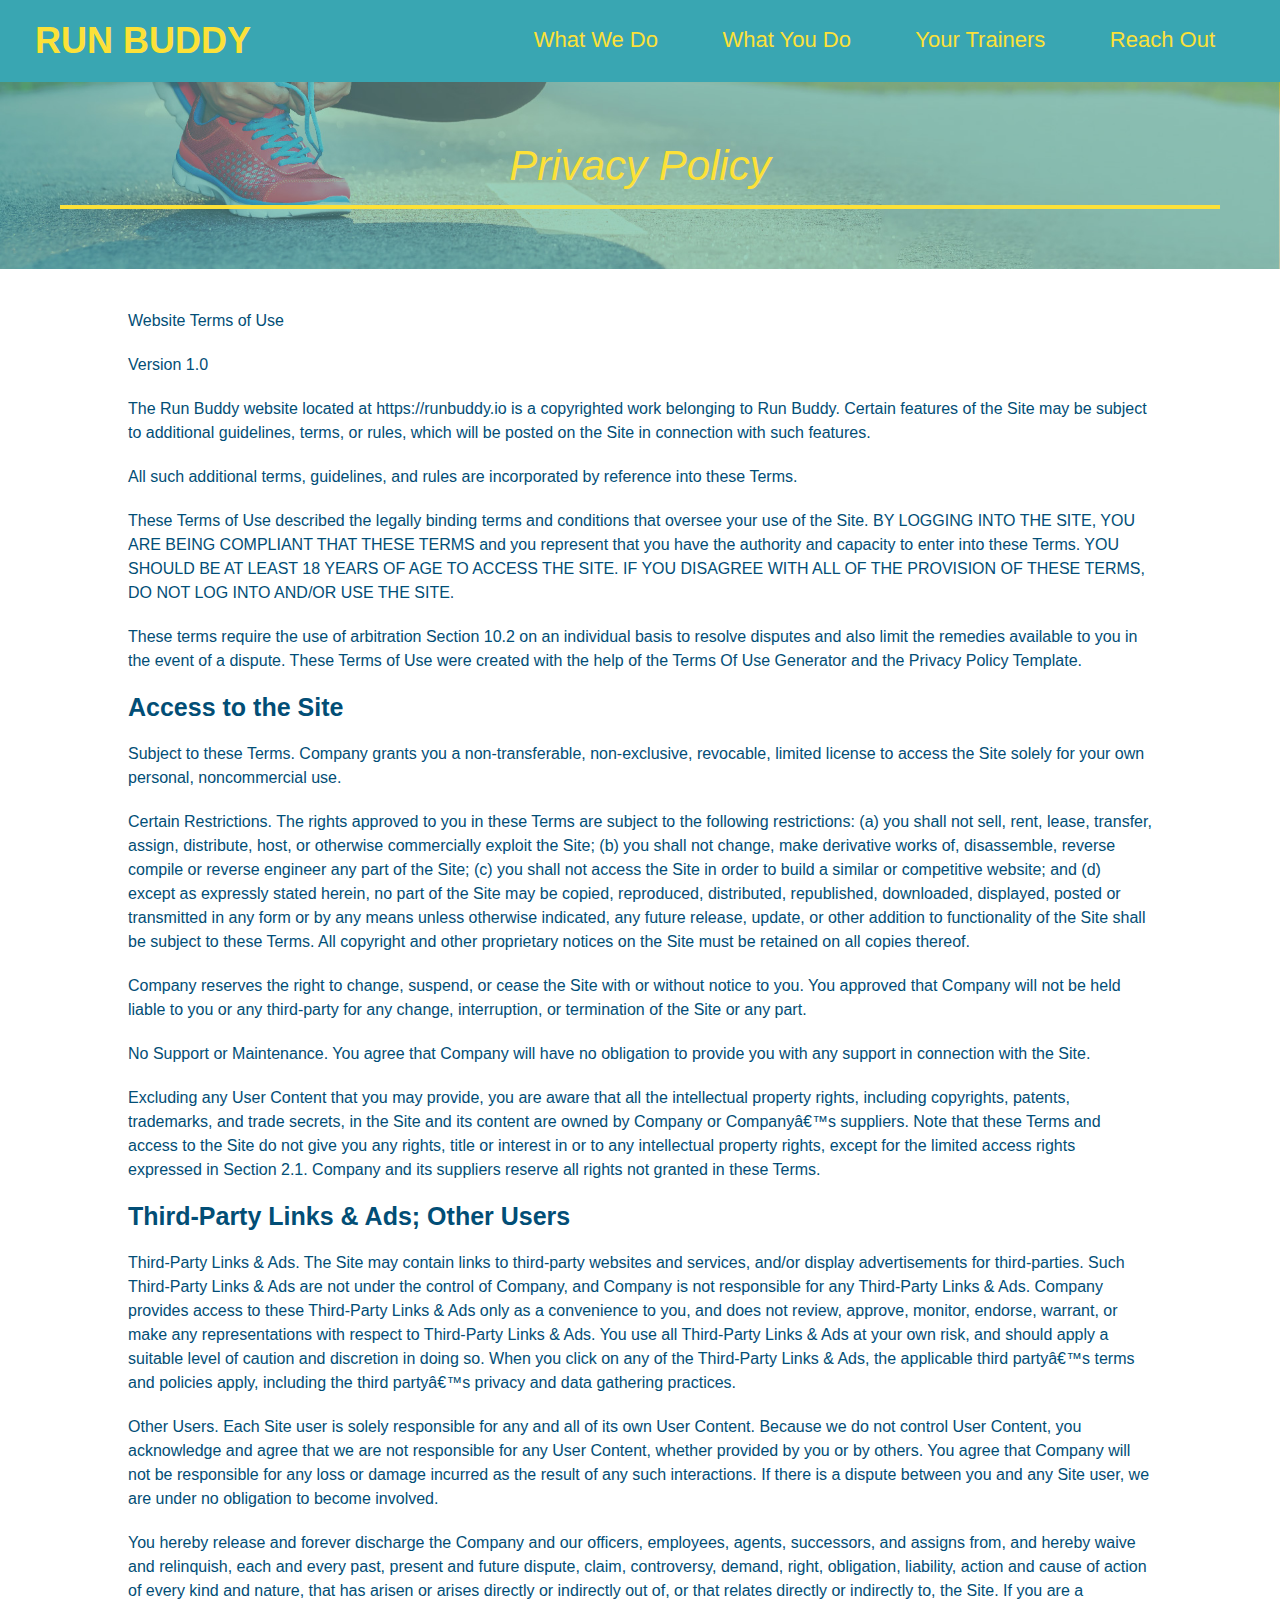
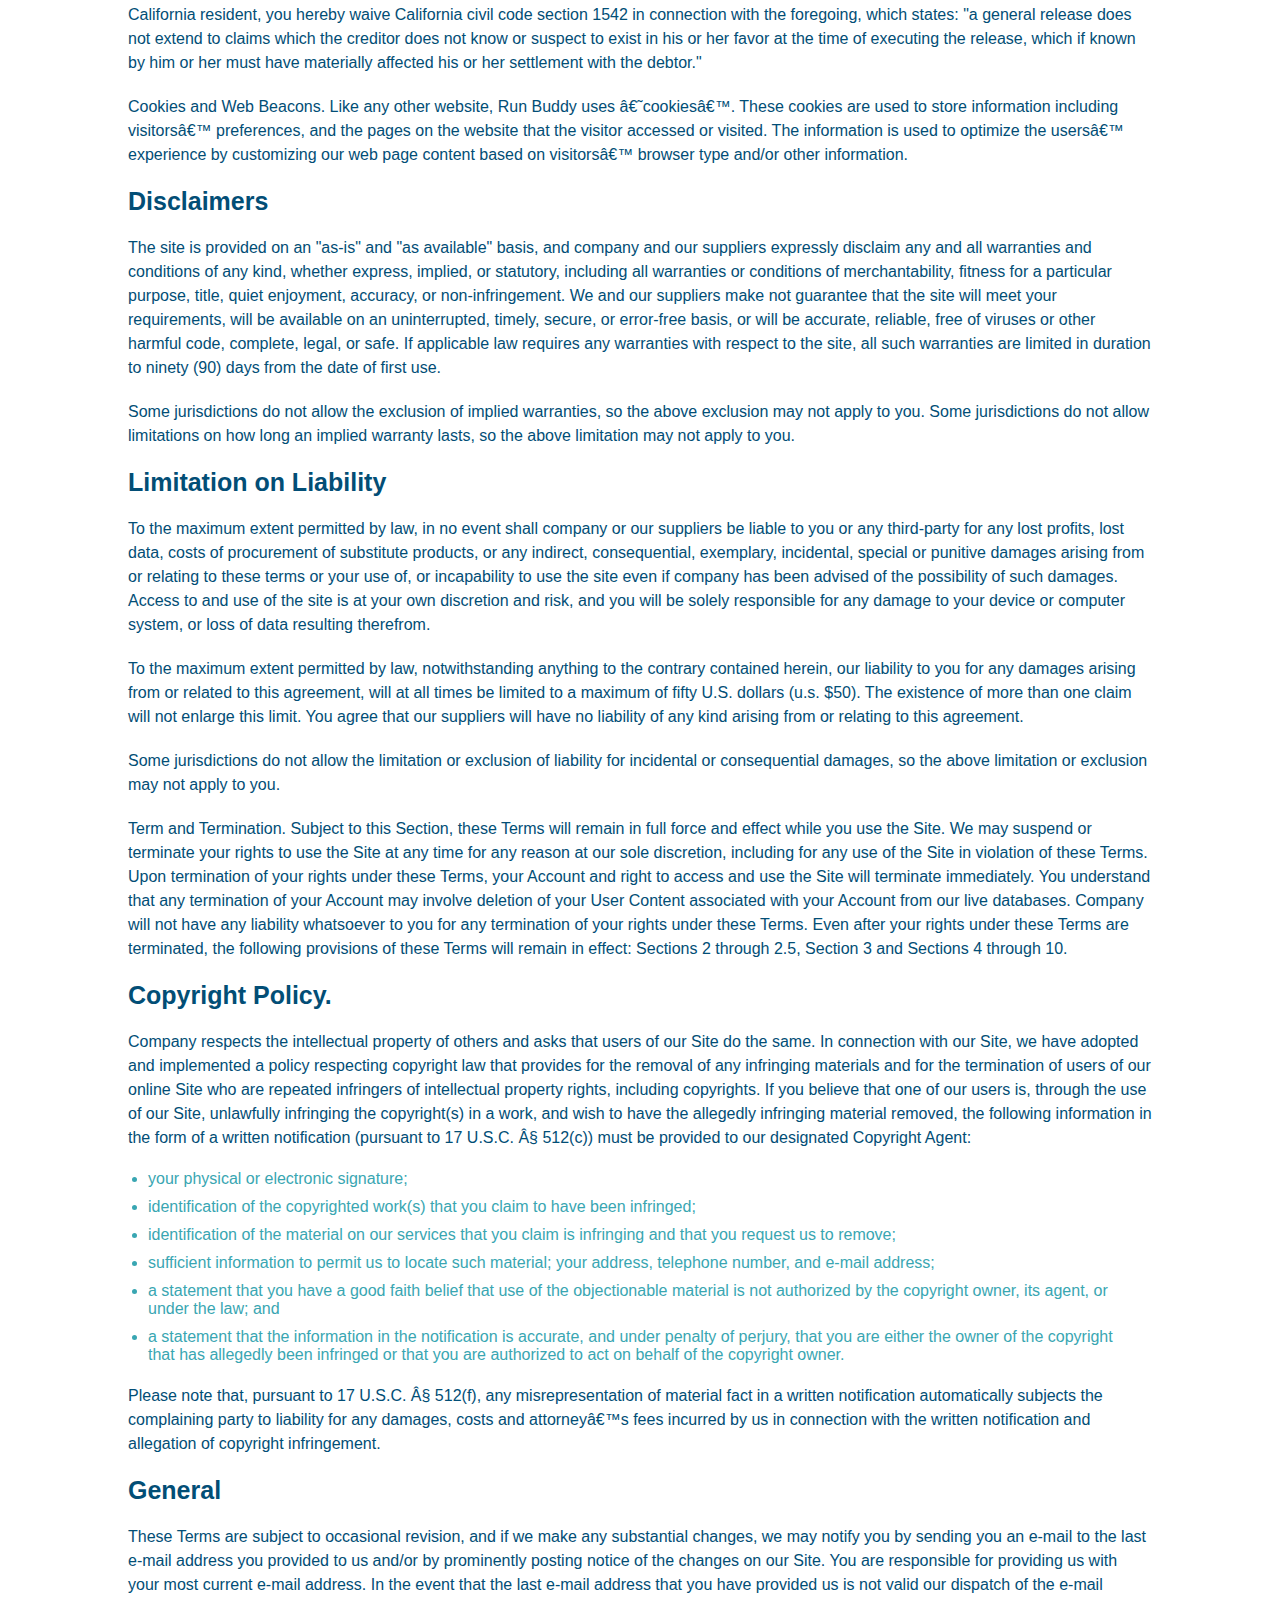
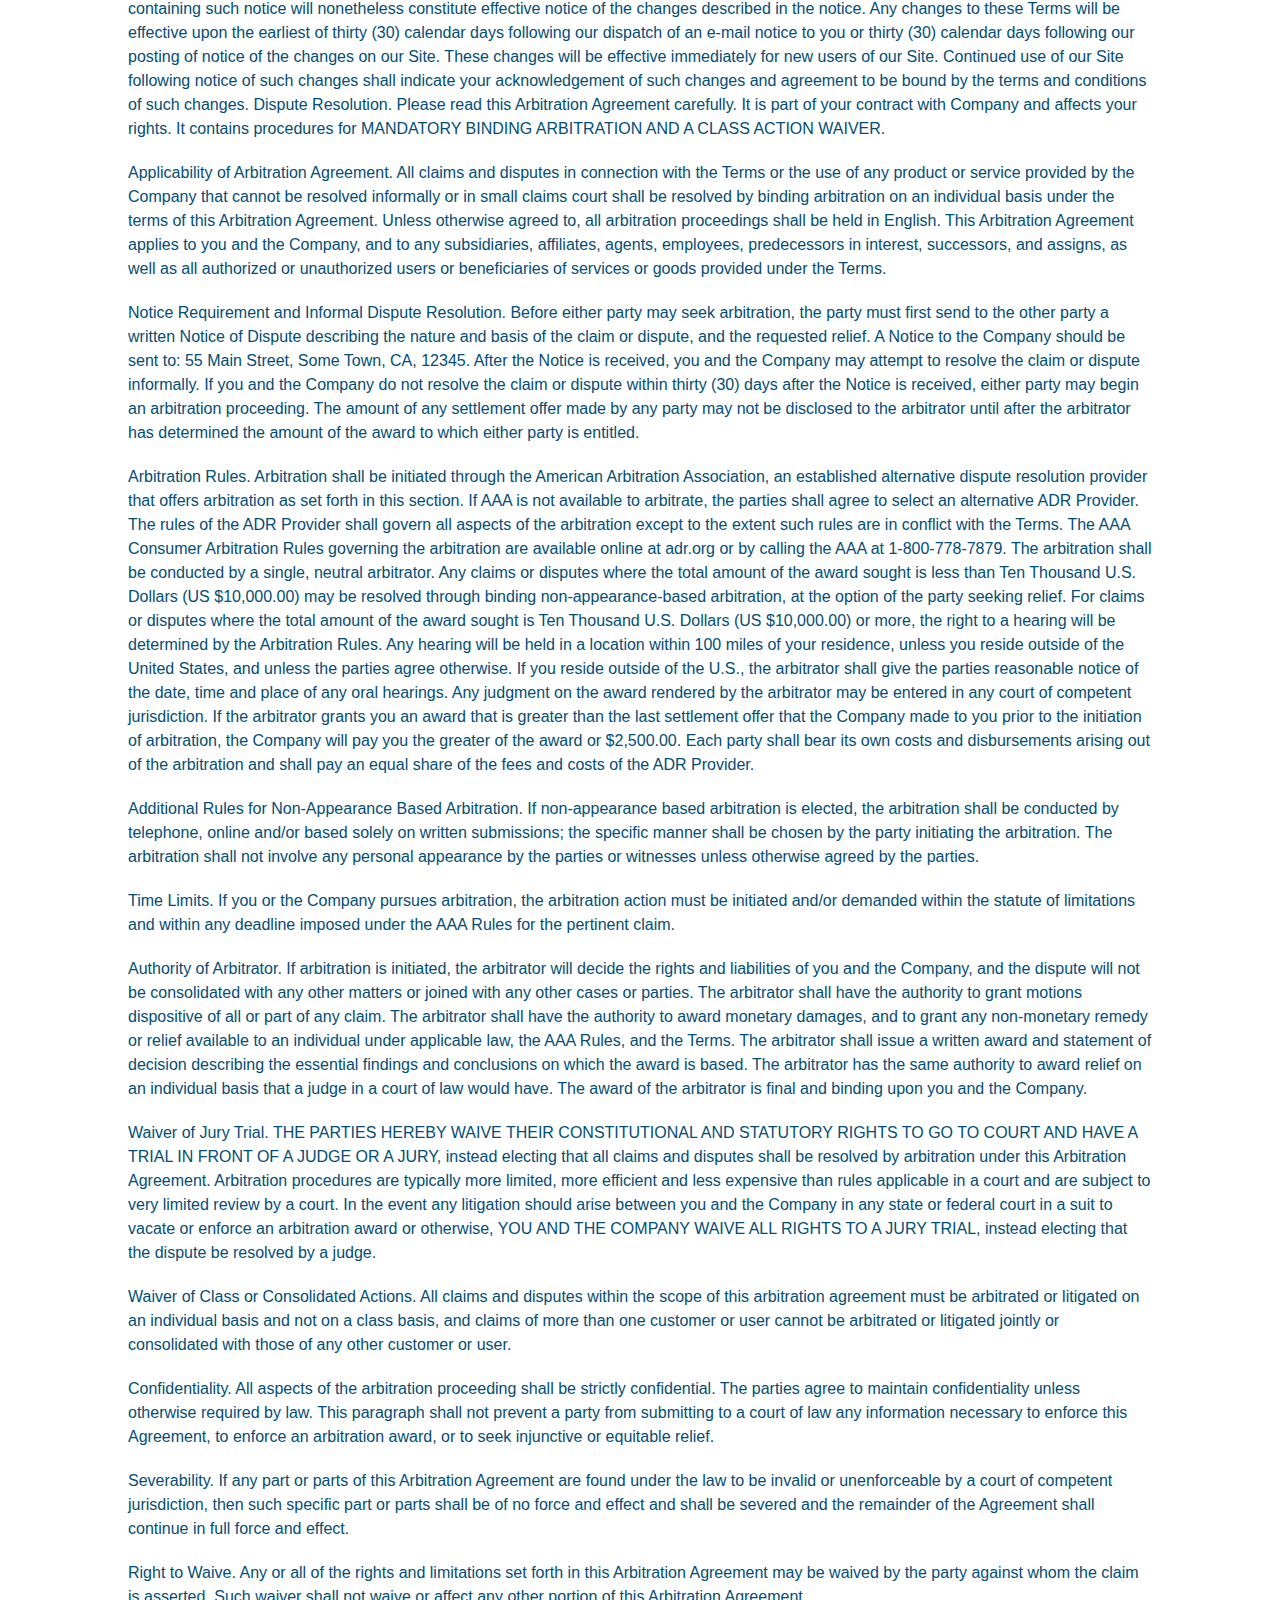
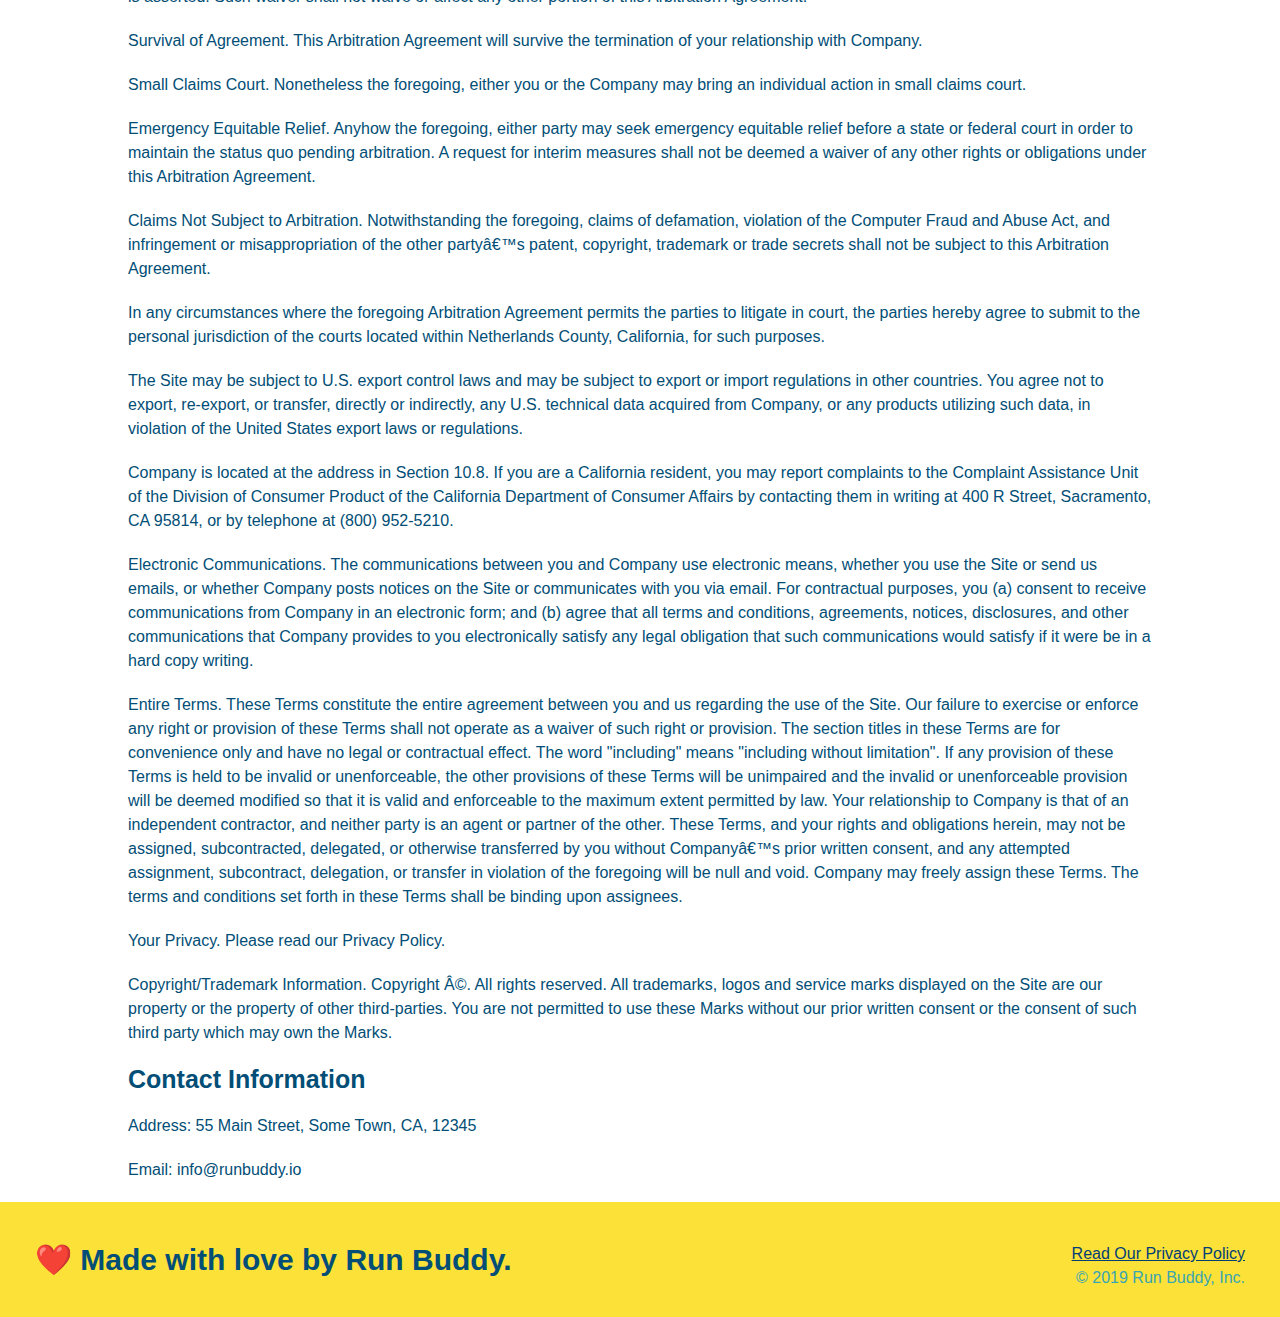
==== privacy-policy.html @ 823d573d "privacy policy" ====
<!DOCTYPE html>
<html lang="en">
    <head>
        <meta charset="UTF-8" />
        <title>Privacy Policy - Run Buddy</title>
        <link rel="stylesheet" href="./assets/css/style.css" />
        <link rel="stylesheet" href="./assets/css/secondary-styles.css" />
    </head>
    <body>
        <!-- header -->
        <header>
            <h1>
                <a href="./index.html">RUN BUDDY</a>
            </h1>
            <nav>
                <!-- Unordered list element -->
                <ul>
                    <!-- List item element -->
                    <li>
                        <!-- Anchor element -->
                        <a href="./index.html#what-we-do">What We Do</a>
                    </li>
                    <li>
                        <a href="./index.html#what-you-do">What You Do</a>
                    </li>
                    <li>
                        <a href="./index.html#your-trainers">Your Trainers</a>
                    </li>
                    <li>
                        <a href="./index.html#reach-out">Reach Out</a>
                    </li>
                </ul>
            </nav>
        </header>

        <section class="hero">
            <h2 class="page-title">
                Privacy Policy
            </h2>
        </section>

        <article class="secondary-content">
            <p>
                Website Terms of Use
              </p>
        
              <p>
                Version 1.0
              </p>
        
              <p>
                The Run Buddy website located at https://runbuddy.io is a copyrighted work belonging to Run Buddy. Certain
                features of the Site may be subject to additional guidelines, terms, or rules, which will be posted on the Site
                in connection with such features.
              </p>
        
              <p>
                All such additional terms, guidelines, and rules are incorporated by reference into these Terms.
              </p>
        
              <p>
                These Terms of Use described the legally binding terms and conditions that oversee your use of the Site. BY
                LOGGING INTO THE SITE, YOU ARE BEING COMPLIANT THAT THESE TERMS and you represent that you have the authority
                and capacity to enter into these Terms. YOU SHOULD BE AT LEAST 18 YEARS OF AGE TO ACCESS THE SITE. IF YOU
                DISAGREE WITH ALL OF THE PROVISION OF THESE TERMS, DO NOT LOG INTO AND/OR USE THE SITE.
              </p>
        
              <p>
                These terms require the use of arbitration Section 10.2 on an individual basis to resolve disputes and also
                limit the remedies available to you in the event of a dispute. These Terms of Use were created with the help of
                the Terms Of Use Generator and the Privacy Policy Template.
              </p>
        
              <h3>
                Access to the Site
              </h3>
        
              <p>
                Subject to these Terms. Company grants you a non-transferable, non-exclusive, revocable, limited license to
                access the Site solely for your own personal, noncommercial use.
              </p>
        
              <p>
                Certain Restrictions. The rights approved to you in these Terms are subject to the following restrictions: (a)
                you shall not sell, rent, lease, transfer, assign, distribute, host, or otherwise commercially exploit the Site;
                (b) you shall not change, make derivative works of, disassemble, reverse compile or reverse engineer any part of
                the Site; (c) you shall not access the Site in order to build a similar or competitive website; and (d) except
                as expressly stated herein, no part of the Site may be copied, reproduced, distributed, republished, downloaded,
                displayed, posted or transmitted in any form or by any means unless otherwise indicated, any future release,
                update, or other addition to functionality of the Site shall be subject to these Terms. All copyright and other
                proprietary notices on the Site must be retained on all copies thereof.
              </p>
        
              <p>
                Company reserves the right to change, suspend, or cease the Site with or without notice to you. You approved
                that Company will not be held liable to you or any third-party for any change, interruption, or termination of
                the Site or any part.
              </p>
        
              <p>
                No Support or Maintenance. You agree that Company will have no obligation to provide you with any support in
                connection with the Site.
              </p>
        
              <p>
                Excluding any User Content that you may provide, you are aware that all the intellectual property rights,
                including copyrights, patents, trademarks, and trade secrets, in the Site and its content are owned by Company
                or Companyâ€™s suppliers. Note that these Terms and access to the Site do not give you any rights, title or
                interest in or to any intellectual property rights, except for the limited access rights expressed in Section
                2.1. Company and its suppliers reserve all rights not granted in these Terms.
              </p>
        
              <h3>
                Third-Party Links & Ads; Other Users
              </h3>
        
              <p>
                Third-Party Links & Ads. The Site may contain links to third-party websites and services, and/or display
                advertisements for third-parties. Such Third-Party Links & Ads are not under the control of Company, and Company
                is not responsible for any Third-Party Links & Ads. Company provides access to these Third-Party Links & Ads
                only as a convenience to you, and does not review, approve, monitor, endorse, warrant, or make any
                representations with respect to Third-Party Links & Ads. You use all Third-Party Links & Ads at your own risk,
                and should apply a suitable level of caution and discretion in doing so. When you click on any of the
                Third-Party Links & Ads, the applicable third partyâ€™s terms and policies apply, including the third partyâ€™s
                privacy and data gathering practices.
              </p>
        
              <p>
                Other Users. Each Site user is solely responsible for any and all of its own User Content. Because we do not
                control User Content, you acknowledge and agree that we are not responsible for any User Content, whether
                provided by you or by others. You agree that Company will not be responsible for any loss or damage incurred as
                the result of any such interactions. If there is a dispute between you and any Site user, we are under no
                obligation to become involved.
              </p>
        
              <p>
                You hereby release and forever discharge the Company and our officers, employees, agents, successors, and
                assigns from, and hereby waive and relinquish, each and every past, present and future dispute, claim,
                controversy, demand, right, obligation, liability, action and cause of action of every kind and nature, that has
                arisen or arises directly or indirectly out of, or that relates directly or indirectly to, the Site. If you are
                a California resident, you hereby waive California civil code section 1542 in connection with the foregoing,
                which states: "a general release does not extend to claims which the creditor does not know or suspect to exist
                in his or her favor at the time of executing the release, which if known by him or her must have materially
                affected his or her settlement with the debtor."
              </p>
        
              <p>
                Cookies and Web Beacons. Like any other website, Run Buddy uses â€˜cookiesâ€™. These cookies are used to store
                information including visitorsâ€™ preferences, and the pages on the website that the visitor accessed or visited.
                The information is used to optimize the usersâ€™ experience by customizing our web page content based on visitorsâ€™
                browser type and/or other information.
              </p>
        
              <h3>
                Disclaimers
              </h3>
        
              <p>
                The site is provided on an "as-is" and "as available" basis, and company and our suppliers expressly disclaim
                any and all warranties and conditions of any kind, whether express, implied, or statutory, including all
                warranties or conditions of merchantability, fitness for a particular purpose, title, quiet enjoyment, accuracy,
                or non-infringement. We and our suppliers make not guarantee that the site will meet your requirements, will be
                available on an uninterrupted, timely, secure, or error-free basis, or will be accurate, reliable, free of
                viruses or other harmful code, complete, legal, or safe. If applicable law requires any warranties with respect
                to the site, all such warranties are limited in duration to ninety (90) days from the date of first use.
              </p>
        
              <p>
                Some jurisdictions do not allow the exclusion of implied warranties, so the above exclusion may not apply to
                you. Some jurisdictions do not allow limitations on how long an implied warranty lasts, so the above limitation
                may not apply to you.
              </p>
        
              <h3>
                Limitation on Liability
              </h3>
        
              <p>
                To the maximum extent permitted by law, in no event shall company or our suppliers be liable to you or any
                third-party for any lost profits, lost data, costs of procurement of substitute products, or any indirect,
                consequential, exemplary, incidental, special or punitive damages arising from or relating to these terms or
                your use of, or incapability to use the site even if company has been advised of the possibility of such
                damages. Access to and use of the site is at your own discretion and risk, and you will be solely responsible
                for any damage to your device or computer system, or loss of data resulting therefrom.
              </p>
        
              <p>
                To the maximum extent permitted by law, notwithstanding anything to the contrary contained herein, our liability
                to you for any damages arising from or related to this agreement, will at all times be limited to a maximum of
                fifty U.S. dollars (u.s. $50). The existence of more than one claim will not enlarge this limit. You agree that
                our suppliers will have no liability of any kind arising from or relating to this agreement.
              </p>
        
              <p>
                Some jurisdictions do not allow the limitation or exclusion of liability for incidental or consequential
                damages, so the above limitation or exclusion may not apply to you.
              </p>
        
              <p>
                Term and Termination. Subject to this Section, these Terms will remain in full force and effect while you use
                the Site. We may suspend or terminate your rights to use the Site at any time for any reason at our sole
                discretion, including for any use of the Site in violation of these Terms. Upon termination of your rights under
                these Terms, your Account and right to access and use the Site will terminate immediately. You understand that
                any termination of your Account may involve deletion of your User Content associated with your Account from our
                live databases. Company will not have any liability whatsoever to you for any termination of your rights under
                these Terms. Even after your rights under these Terms are terminated, the following provisions of these Terms
                will remain in effect: Sections 2 through 2.5, Section 3 and Sections 4 through 10.
              </p>
        
              <h3>
                Copyright Policy.
              </h3>
        
              <p>
                Company respects the intellectual property of others and asks that users of our Site do the same. In connection
                with our Site, we have adopted and implemented a policy respecting copyright law that provides for the removal
                of any infringing materials and for the termination of users of our online Site who are repeated infringers of
                intellectual property rights, including copyrights. If you believe that one of our users is, through the use of
                our Site, unlawfully infringing the copyright(s) in a work, and wish to have the allegedly infringing material
                removed, the following information in the form of a written notification (pursuant to 17 U.S.C. Â§ 512(c)) must
                be provided to our designated Copyright Agent:
              </p>
        
              <ul>
                <li>
                  your physical or electronic signature;
                </li>
                <li>
                  identification of the copyrighted work(s) that you claim to have been infringed;
                </li>
                <li>
                  identification of the material on our services that you claim is infringing and that you request us to remove;
                </li>
                <li>
                  sufficient information to permit us to locate such material; your address, telephone number, and e-mail
                  address;
                </li>
                <li>
                  a statement that you have a good faith belief that use of the objectionable material is not authorized by the
                  copyright owner, its agent, or under the law; and
                </li>
                <li>
                  a statement that the information in the notification is accurate, and under penalty of perjury, that you are
                  either the owner of the copyright that has allegedly been infringed or that you are authorized to act on
                  behalf of the copyright owner.
                </li>
              </ul>
        
              <p>
                Please note that, pursuant to 17 U.S.C. Â§ 512(f), any misrepresentation of material fact in a written
                notification automatically subjects the complaining party to liability for any damages, costs and attorneyâ€™s
                fees incurred by us in connection with the written notification and allegation of copyright infringement.
              </p>
        
              <h3>
                General
              </h3>
        
              <p>
                These Terms are subject to occasional revision, and if we make any substantial changes, we may notify you by
                sending you an e-mail to the last e-mail address you provided to us and/or by prominently posting notice of the
                changes on our Site. You are responsible for providing us with your most current e-mail address. In the event
                that the last e-mail address that you have provided us is not valid our dispatch of the e-mail containing such
                notice will nonetheless constitute effective notice of the changes described in the notice. Any changes to these
                Terms will be effective upon the earliest of thirty (30) calendar days following our dispatch of an e-mail
                notice to you or thirty (30) calendar days following our posting of notice of the changes on our Site. These
                changes will be effective immediately for new users of our Site. Continued use of our Site following notice of
                such changes shall indicate your acknowledgement of such changes and agreement to be bound by the terms and
                conditions of such changes. Dispute Resolution. Please read this Arbitration Agreement carefully. It is part of
                your contract with Company and affects your rights. It contains procedures for MANDATORY BINDING ARBITRATION AND
                A CLASS ACTION WAIVER.
              </p>
        
              <p>
                Applicability of Arbitration Agreement. All claims and disputes in connection with the Terms or the use of any
                product or service provided by the Company that cannot be resolved informally or in small claims court shall be
                resolved by binding arbitration on an individual basis under the terms of this Arbitration Agreement. Unless
                otherwise agreed to, all arbitration proceedings shall be held in English. This Arbitration Agreement applies to
                you and the Company, and to any subsidiaries, affiliates, agents, employees, predecessors in interest,
                successors, and assigns, as well as all authorized or unauthorized users or beneficiaries of services or goods
                provided under the Terms.
              </p>
        
              <p>
                Notice Requirement and Informal Dispute Resolution. Before either party may seek arbitration, the party must
                first send to the other party a written Notice of Dispute describing the nature and basis of the claim or
                dispute, and the requested relief. A Notice to the Company should be sent to: 55 Main Street, Some Town, CA,
                12345. After the Notice is received, you and the Company may attempt to resolve the claim or dispute informally.
                If you and the Company do not resolve the claim or dispute within thirty (30) days after the Notice is received,
                either party may begin an arbitration proceeding. The amount of any settlement offer made by any party may not
                be disclosed to the arbitrator until after the arbitrator has determined the amount of the award to which either
                party is entitled.
              </p>
        
              <p>
                Arbitration Rules. Arbitration shall be initiated through the American Arbitration Association, an established
                alternative dispute resolution provider that offers arbitration as set forth in this section. If AAA is not
                available to arbitrate, the parties shall agree to select an alternative ADR Provider. The rules of the ADR
                Provider shall govern all aspects of the arbitration except to the extent such rules are in conflict with the
                Terms. The AAA Consumer Arbitration Rules governing the arbitration are available online at adr.org or by
                calling the AAA at 1-800-778-7879. The arbitration shall be conducted by a single, neutral arbitrator. Any
                claims or disputes where the total amount of the award sought is less than Ten Thousand U.S. Dollars (US
                $10,000.00) may be resolved through binding non-appearance-based arbitration, at the option of the party seeking
                relief. For claims or disputes where the total amount of the award sought is Ten Thousand U.S. Dollars (US
                $10,000.00) or more, the right to a hearing will be determined by the Arbitration Rules. Any hearing will be
                held in a location within 100 miles of your residence, unless you reside outside of the United States, and
                unless the parties agree otherwise. If you reside outside of the U.S., the arbitrator shall give the parties
                reasonable notice of the date, time and place of any oral hearings. Any judgment on the award rendered by the
                arbitrator may be entered in any court of competent jurisdiction. If the arbitrator grants you an award that is
                greater than the last settlement offer that the Company made to you prior to the initiation of arbitration, the
                Company will pay you the greater of the award or $2,500.00. Each party shall bear its own costs and
                disbursements arising out of the arbitration and shall pay an equal share of the fees and costs of the ADR
                Provider.
              </p>
        
              <p>
                Additional Rules for Non-Appearance Based Arbitration. If non-appearance based arbitration is elected, the
                arbitration shall be conducted by telephone, online and/or based solely on written submissions; the specific
                manner shall be chosen by the party initiating the arbitration. The arbitration shall not involve any personal
                appearance by the parties or witnesses unless otherwise agreed by the parties.
              </p>
        
              <p>
                Time Limits. If you or the Company pursues arbitration, the arbitration action must be initiated and/or demanded
                within the statute of limitations and within any deadline imposed under the AAA Rules for the pertinent claim.
              </p>
        
              <p>
                Authority of Arbitrator. If arbitration is initiated, the arbitrator will decide the rights and liabilities of
                you and the Company, and the dispute will not be consolidated with any other matters or joined with any other
                cases or parties. The arbitrator shall have the authority to grant motions dispositive of all or part of any
                claim. The arbitrator shall have the authority to award monetary damages, and to grant any non-monetary remedy
                or relief available to an individual under applicable law, the AAA Rules, and the Terms. The arbitrator shall
                issue a written award and statement of decision describing the essential findings and conclusions on which the
                award is based. The arbitrator has the same authority to award relief on an individual basis that a judge in a
                court of law would have. The award of the arbitrator is final and binding upon you and the Company.
              </p>
        
              <p>
                Waiver of Jury Trial. THE PARTIES HEREBY WAIVE THEIR CONSTITUTIONAL AND STATUTORY RIGHTS TO GO TO COURT AND HAVE
                A TRIAL IN FRONT OF A JUDGE OR A JURY, instead electing that all claims and disputes shall be resolved by
                arbitration under this Arbitration Agreement. Arbitration procedures are typically more limited, more efficient
                and less expensive than rules applicable in a court and are subject to very limited review by a court. In the
                event any litigation should arise between you and the Company in any state or federal court in a suit to vacate
                or enforce an arbitration award or otherwise, YOU AND THE COMPANY WAIVE ALL RIGHTS TO A JURY TRIAL, instead
                electing that the dispute be resolved by a judge.
              </p>
        
              <p>
                Waiver of Class or Consolidated Actions. All claims and disputes within the scope of this arbitration agreement
                must be arbitrated or litigated on an individual basis and not on a class basis, and claims of more than one
                customer or user cannot be arbitrated or litigated jointly or consolidated with those of any other customer or
                user.
              </p>
        
              <p>
                Confidentiality. All aspects of the arbitration proceeding shall be strictly confidential. The parties agree to
                maintain confidentiality unless otherwise required by law. This paragraph shall not prevent a party from
                submitting to a court of law any information necessary to enforce this Agreement, to enforce an arbitration
                award, or to seek injunctive or equitable relief.
              </p>
        
              <p>
                Severability. If any part or parts of this Arbitration Agreement are found under the law to be invalid or
                unenforceable by a court of competent jurisdiction, then such specific part or parts shall be of no force and
                effect and shall be severed and the remainder of the Agreement shall continue in full force and effect.
              </p>
        
              <p>
                Right to Waive. Any or all of the rights and limitations set forth in this Arbitration Agreement may be waived
                by the party against whom the claim is asserted. Such waiver shall not waive or affect any other portion of this
                Arbitration Agreement.
              </p>
        
              <p>
                Survival of Agreement. This Arbitration Agreement will survive the termination of your relationship with
                Company.
              </p>
        
              <p>
                Small Claims Court. Nonetheless the foregoing, either you or the Company may bring an individual action in small
                claims court.
              </p>
        
              <p>
                Emergency Equitable Relief. Anyhow the foregoing, either party may seek emergency equitable relief before a
                state or federal court in order to maintain the status quo pending arbitration. A request for interim measures
                shall not be deemed a waiver of any other rights or obligations under this Arbitration Agreement.
              </p>
        
              <p>
                Claims Not Subject to Arbitration. Notwithstanding the foregoing, claims of defamation, violation of the
                Computer Fraud and Abuse Act, and infringement or misappropriation of the other partyâ€™s patent, copyright,
                trademark or trade secrets shall not be subject to this Arbitration Agreement.
              </p>
        
              <p>
                In any circumstances where the foregoing Arbitration Agreement permits the parties to litigate in court, the
                parties hereby agree to submit to the personal jurisdiction of the courts located within Netherlands County,
                California, for such purposes.
              </p>
        
              <p>
                The Site may be subject to U.S. export control laws and may be subject to export or import regulations in other
                countries. You agree not to export, re-export, or transfer, directly or indirectly, any U.S. technical data
                acquired from Company, or any products utilizing such data, in violation of the United States export laws or
                regulations.
              </p>
        
              <p>
                Company is located at the address in Section 10.8. If you are a California resident, you may report complaints
                to the Complaint Assistance Unit of the Division of Consumer Product of the California Department of Consumer
                Affairs by contacting them in writing at 400 R Street, Sacramento, CA 95814, or by telephone at (800) 952-5210.
              </p>
        
              <p>
                Electronic Communications. The communications between you and Company use electronic means, whether you use the
                Site or send us emails, or whether Company posts notices on the Site or communicates with you via email. For
                contractual purposes, you (a) consent to receive communications from Company in an electronic form; and (b)
                agree that all terms and conditions, agreements, notices, disclosures, and other communications that Company
                provides to you electronically satisfy any legal obligation that such communications would satisfy if it were be
                in a hard copy writing.
              </p>
        
              <p>
                Entire Terms. These Terms constitute the entire agreement between you and us regarding the use of the Site. Our
                failure to exercise or enforce any right or provision of these Terms shall not operate as a waiver of such right
                or provision. The section titles in these Terms are for convenience only and have no legal or contractual
                effect. The word "including" means "including without limitation". If any provision of these Terms is held to be
                invalid or unenforceable, the other provisions of these Terms will be unimpaired and the invalid or
                unenforceable provision will be deemed modified so that it is valid and enforceable to the maximum extent
                permitted by law. Your relationship to Company is that of an independent contractor, and neither party is an
                agent or partner of the other. These Terms, and your rights and obligations herein, may not be assigned,
                subcontracted, delegated, or otherwise transferred by you without Companyâ€™s prior written consent, and any
                attempted assignment, subcontract, delegation, or transfer in violation of the foregoing will be null and void.
                Company may freely assign these Terms. The terms and conditions set forth in these Terms shall be binding upon
                assignees.
              </p>
        
              <p>
                Your Privacy. Please read our Privacy Policy.
              </p>
        
              <p>
                Copyright/Trademark Information. Copyright Â©. All rights reserved. All trademarks, logos and service marks
                displayed on the Site are our property or the property of other third-parties. You are not permitted to use
                these Marks without our prior written consent or the consent of such third party which may own the Marks.
              </p>
        
              <h3>
                Contact Information
              </h3>
        
              <p>
                Address: 55 Main Street, Some Town, CA, 12345
              </p>
        
              <p>
                Email: info@runbuddy.io
              </p>
        
        </article>

        <!-- footer -->
        <footer>
            <h2>❤️ Made with love by Run Buddy.</h2>
            <div>
                <a href="./privacy-policy.html">Read Our Privacy Policy</a><br />
                &copy; 2019 Run Buddy, Inc.
            </div>
        </footer>
    </body>
</html>
---- assets/css/style.css ----
* {
    margin: 0;
    padding: 0;
    box-sizing: border-box;
}

body {
    color: #39a6b2;
    font-family: Helvetica, Arial, sans-serif;
}

/* apply styles to <header> */
header {
    padding: 20px 35px;
    background-color: #39a6b2;
}
header h1 {
    font-weight: bold;
    font-size: 36px;
    color: #fce138;
    margin: 0;
    display: inline;
}
header a {
    text-decoration: none;
    color: #fce138;
}
header nav {
    float: right;
    margin: 7px 0;
}
header nav ul li{
    display: inline;
}
header nav ul li a {
    margin: 0 30px;
    font-weight: lighter;
    font-size: 22px;
}

/* apply styles to <footer> */
footer {
    background: #fce138;
    width: 100%;
    padding: 40px 35px;
}
footer h2 {
    display: inline;
    color: #024e76;
    font-size: 30px;
    margin: 0;
}
footer div {
    float: right;
    line-height: 1.5;
    text-align: right;
}
footer a {
    color: #023e76;
}


section {
    padding: 60px;
}

/* apply styles to hero */
.hero {
    background-image: url("../images/hero-bg.jpg");
    height: 600px;
    background-size: cover;
    background-position: center;
    position: relative;
}
.hero-form {
    color: #024e76;
    background-color: #fce138;
    padding: 20px;
    width: 500px;
    border-style: solid;
    border-width: 3px;
    border-color: #024e76;
    position: absolute;
    bottom: 120px;
    right: 140px;
}
.hero h3 {
    margin: 0px;
    font-size: 24px;
}
.hero-form p {
    margin: 5px 0 15px 0;
}
.form-input {
    border: 1px solid #024e76;
    display: block;
    padding: 7px 15px;
    font-size: 16px;
    color: #024e76;
    width: 100%;
    margin-bottom: 15px;
}
.hero-form {
    margin: 0 5px;
}
.hero-form button {
    color: #fce138;
    background-color: #024e76;
    border: none;
    padding: 10px 20px;
    font-size: 16px;
}

/* apply style to what-we-do */
.intro {
    text-align: center;
}
.intro p {
    line-height: 1.7;
    color: #39a6b2;
    width: 80%;
    font-size: 20px;
    margin: 0 auto;
}

/* apply style to what-you-do */
.steps {
    text-align: center;
    background: #fce138;
}
.steps div {
    margin-bottom: 80px;
}
.steps img {
    width: 15%;
    margin: 10px 0;
}
.steps h3 {
    color: #024e76;
    font-size: 46px;
    margin-top: 10px;
}
.steps p {
    color: #39a6b2;
    font-size: 23px;
}
.steps span {
    font-size: 38px;
}

/* apply style to multiple section titles */
.section-title {
    font-size: 55px;
    color: #024e76;
    margin-bottom: 35px;
    padding: 0 100px 20px 100px;
    display: inline-block;
    border-bottom: 3px solid;
}
.primary-border {
    border-color: #fce138;
}
.secondary-border {
    border-color: #39a6b2;
}

/* apply style to trainers section */
.trainers {
    text-align: center;
}
.trainer {
    width: 900px;
    margin: 0 auto 30px auto;
    background: #024e76;
    color: #fce138;
    overflow: auto;
}
.trainer img {
    width: 35%;
    float: left;
}
.trainer-bio {
    padding: 35px;
    float: left;
    width: 65%;
}
.text-left {
    text-align: left;
}
.text-right {
    text-align: right;
}
.trainer-bio h3 {
    font-size: 32px;
    margin-bottom: 8px;
}
.trainer-bio h4 {
    font-weight: lighter;
    font-size: 26px;
    margin-bottom: 25px;
}
.trainer-bio p {
    font-size: 17px;
    line-height: 1.3;
}

/* apply style to reach out */
.contact {
    text-align: center;
    background: #024e76;
}
.contact h2 {
    color: #fce138;
}
.contact-info iframe {
    width: 400px;
    height: 400px;
}
.contact-info div {
    width: 410px;
    display: inline-block;
    vertical-align: top;
    text-align: left;
    margin: 30px 0 0 60px;
    color: white;
}
.contact-info h3 {
    color: #fce138;
    font-size: 32px;
}
.contact-info p, .contact-info address {
    margin: 20px 0;
    line-height: 1.5;
    font-size: 20px;
    font-style: normal;
}
.contact-info a {
    color: #fce138;
}
---- assets/css/secondary-styles.css ----
.hero {
    background-position: bottom;
    height: auto;
    text-align: center;
    margin-bottom: 40px;
}

.page-title {
    color: #fce138;
    border-bottom: 4px solid #fce138;
    padding: 0 80px 15px 80px;
    font-weight: normal;
    font-size: 42px;
    font-style: italic;
}
.page-title h2 {
    display: inline-block;
}

.secondary-content {
    width: 80%;
    margin: 0 auto;
    color: #024e76;
}
.secondary-content h3 {
    font-size: 25px;
    margin: 20px 0 20px 0;
}
.secondary-content p {
    font-size: 16px;
    line-height: 1.5;
    margin: 20px 0 20px 0;
}
.secondary-content ul {
    margin: 15px 20px 15px 20px;
}
.secondary-content li {
    color: #39a6b2;
    margin: 10px 0 10px 0;
}
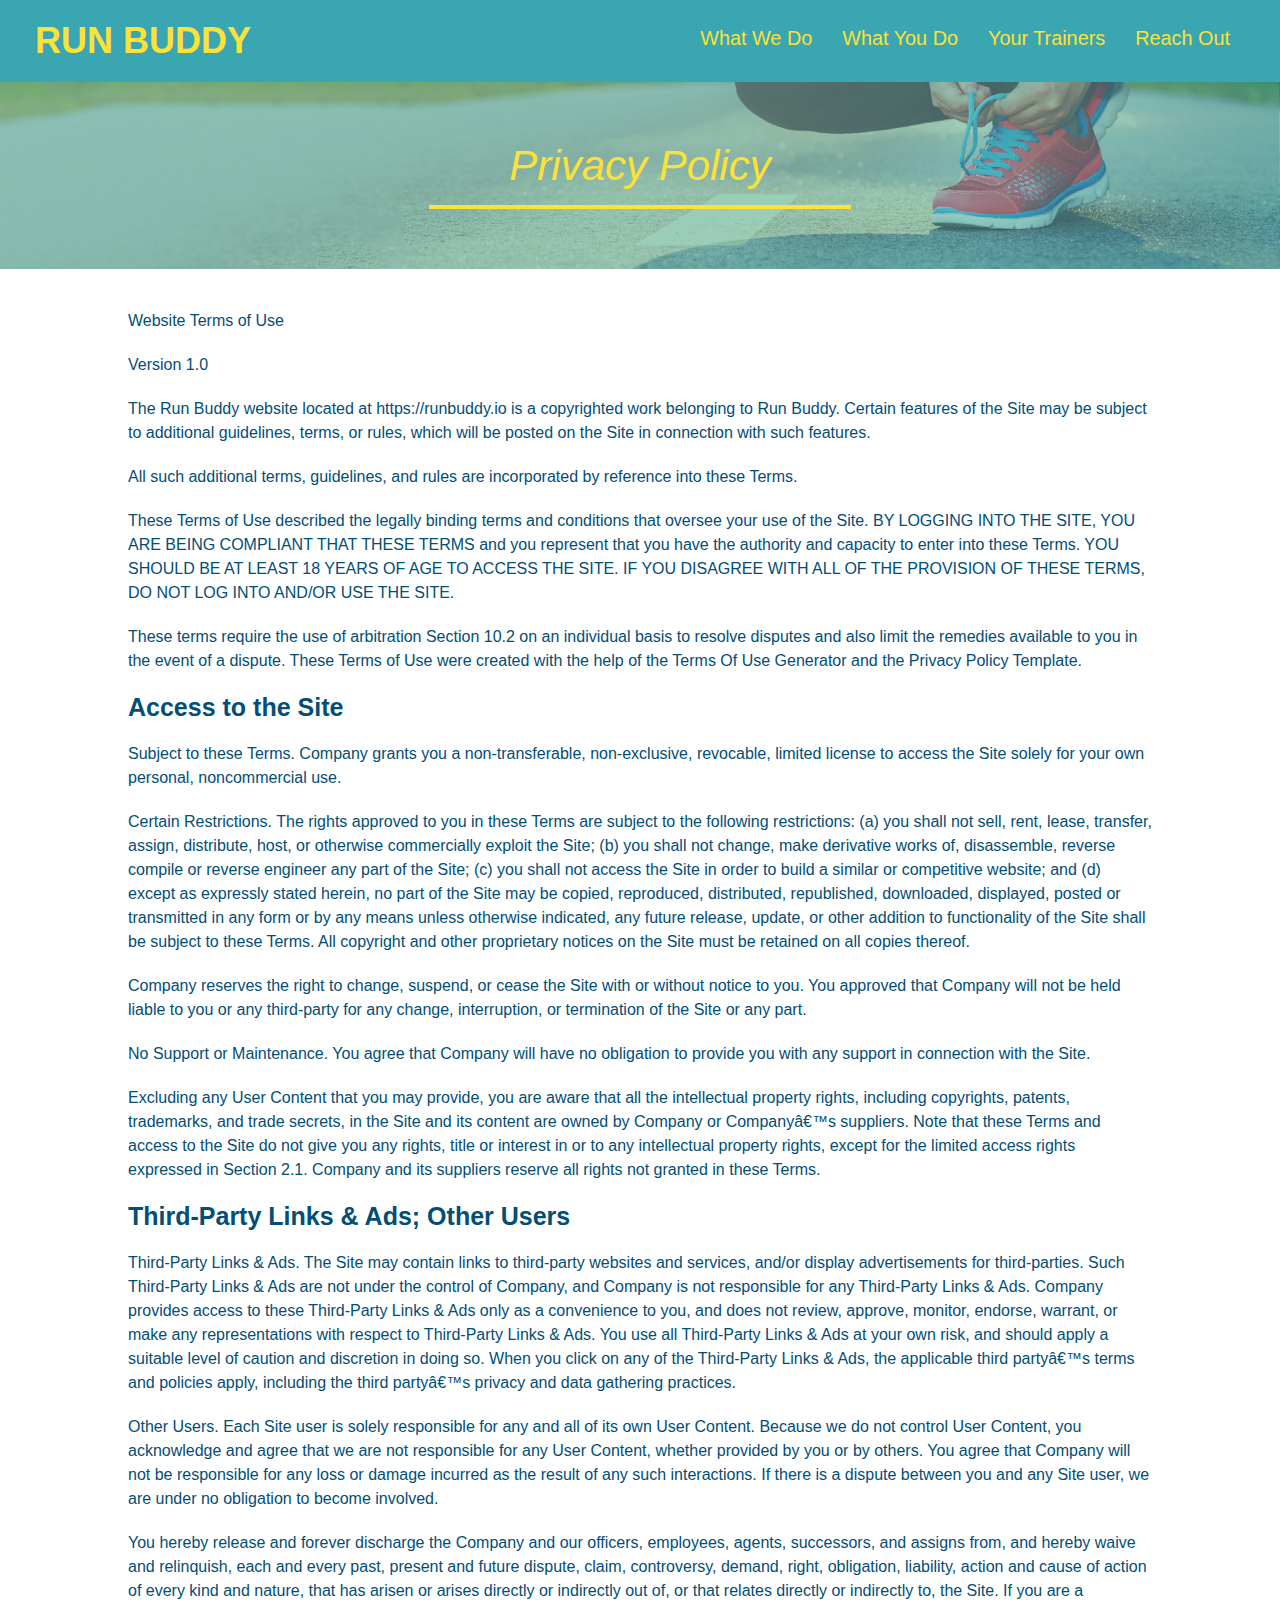
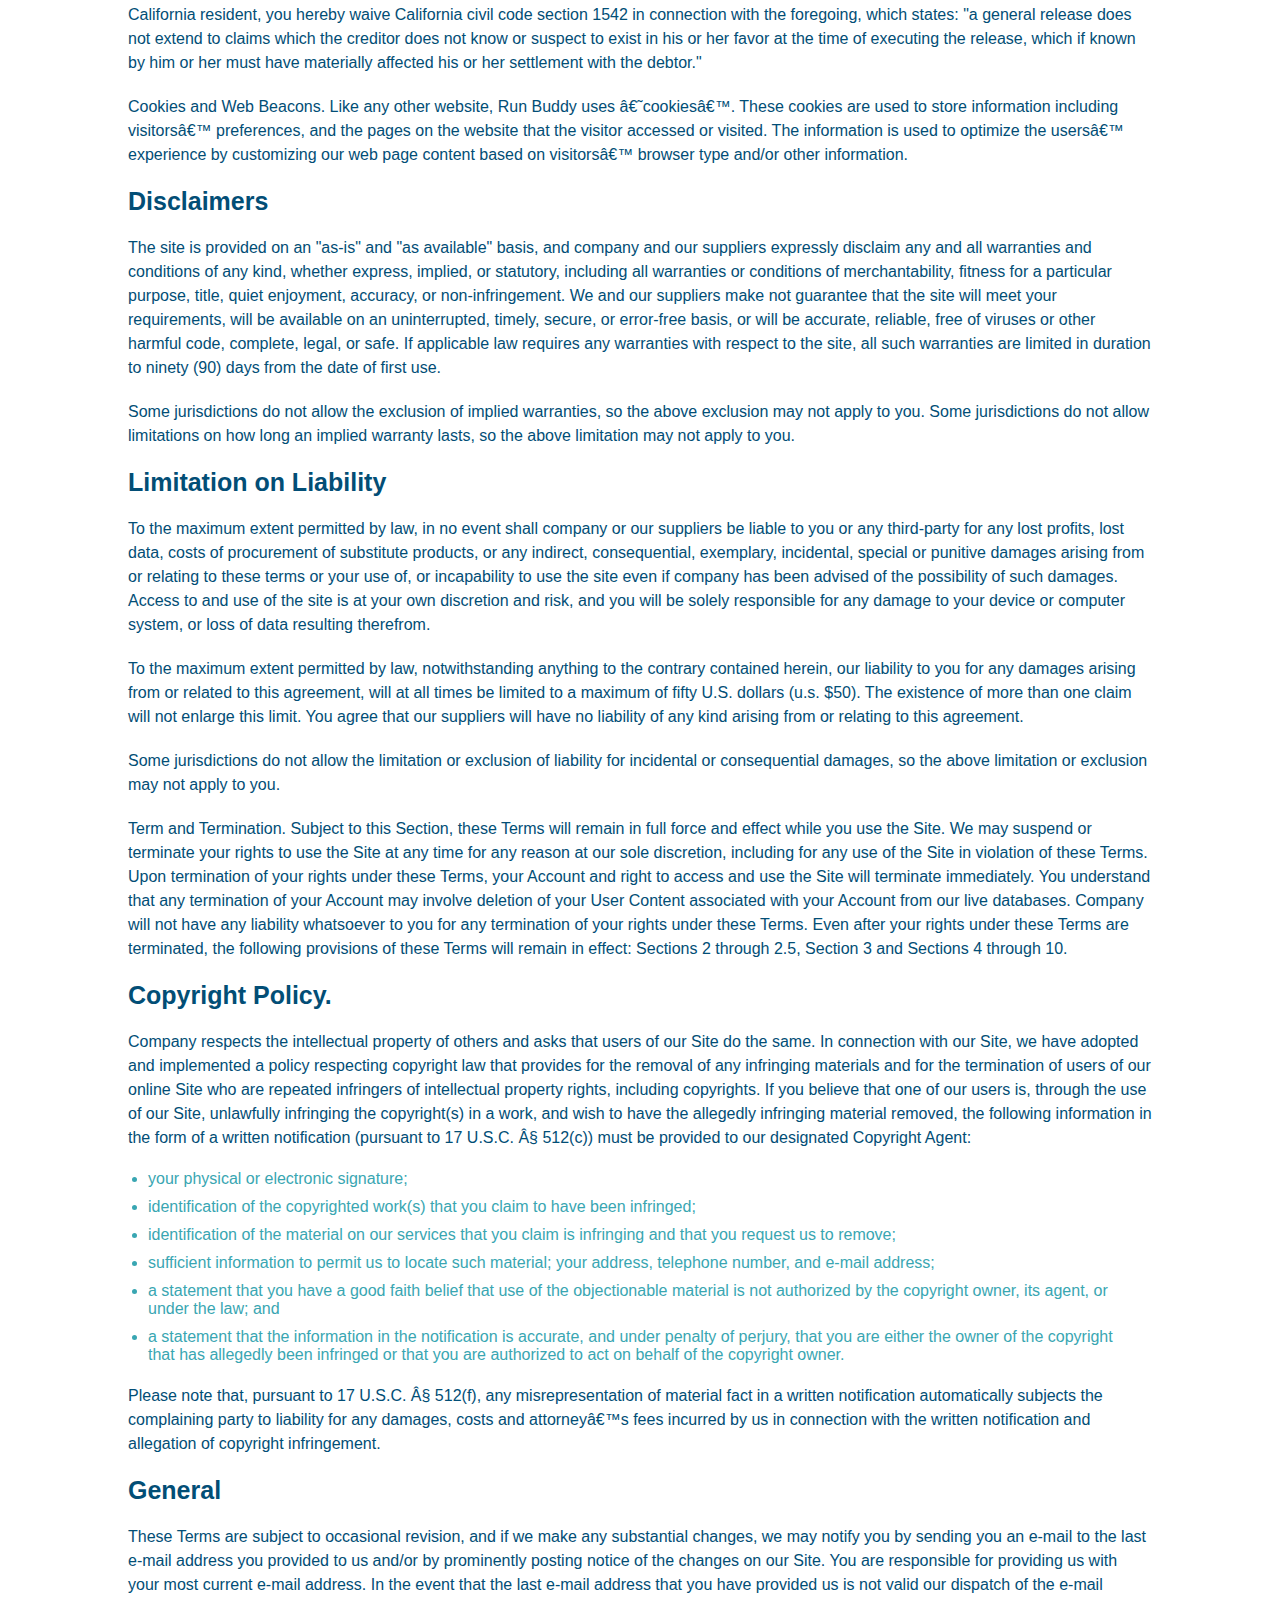
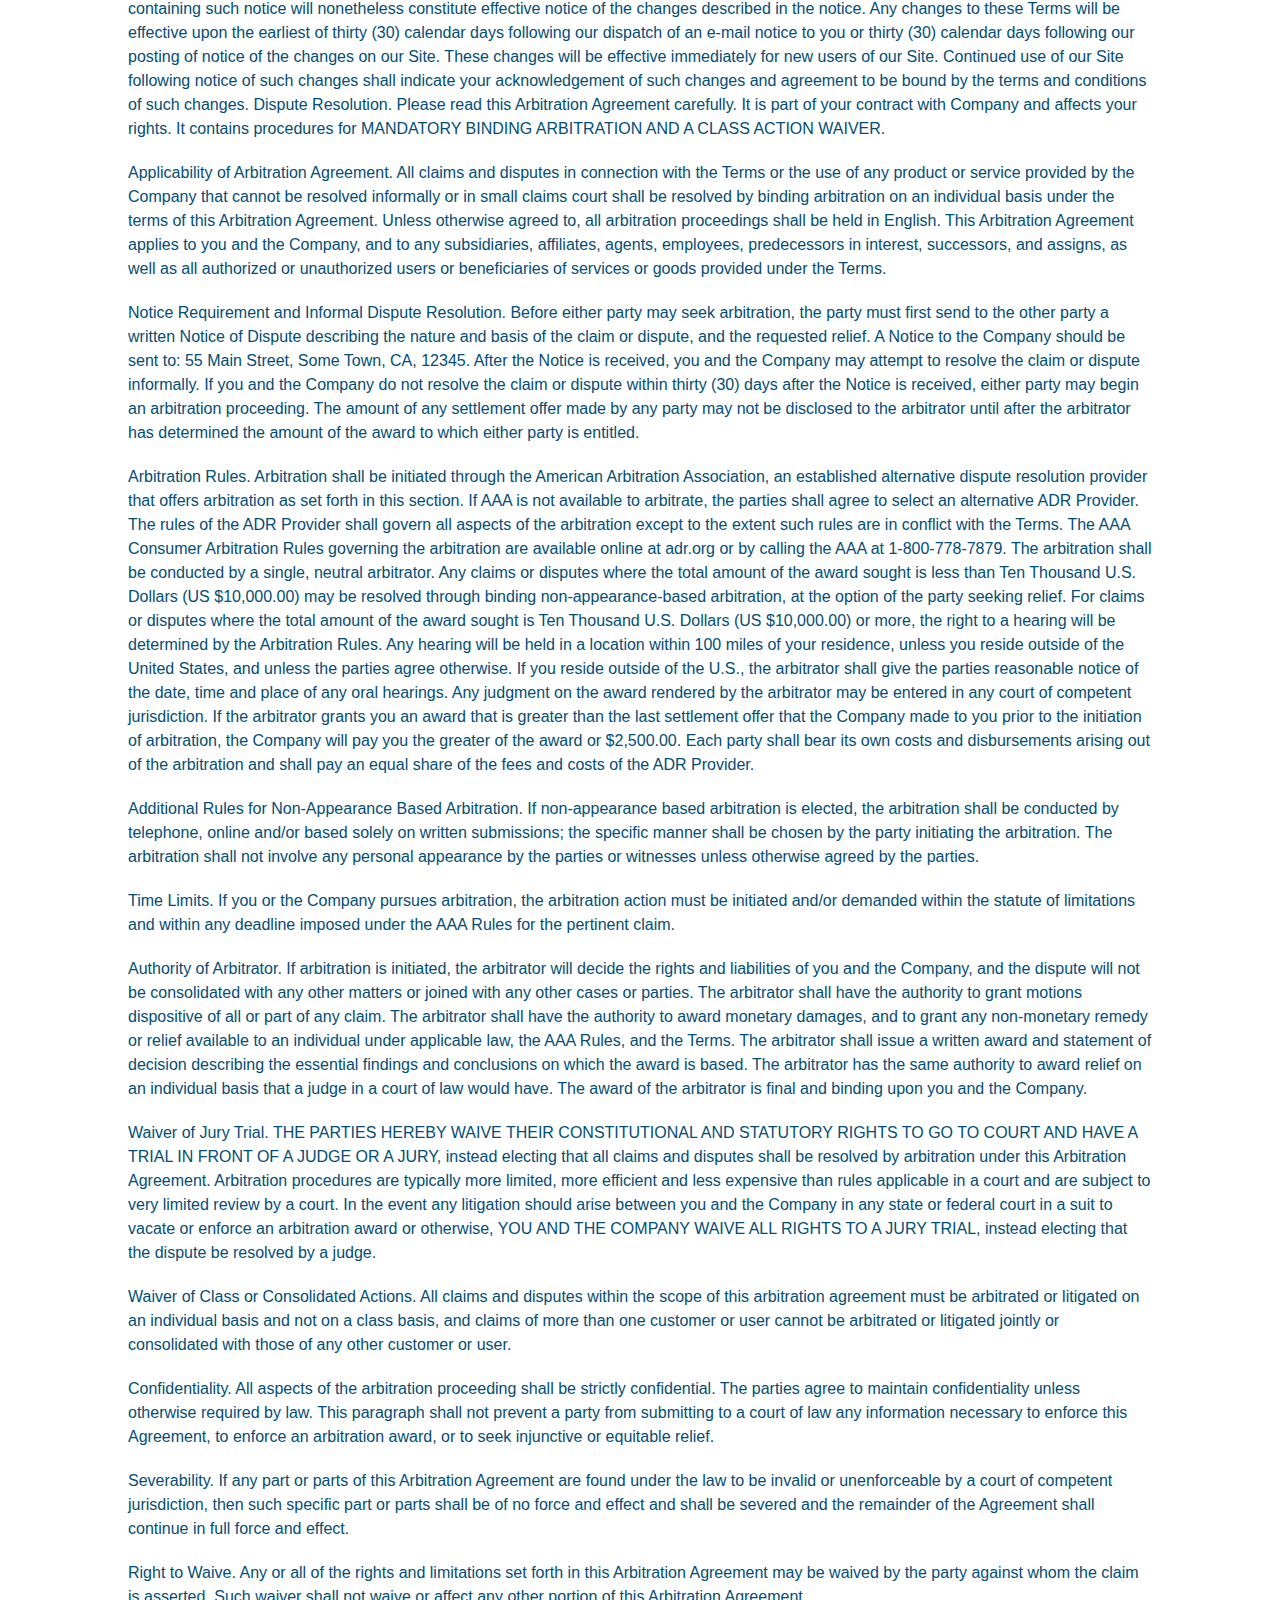
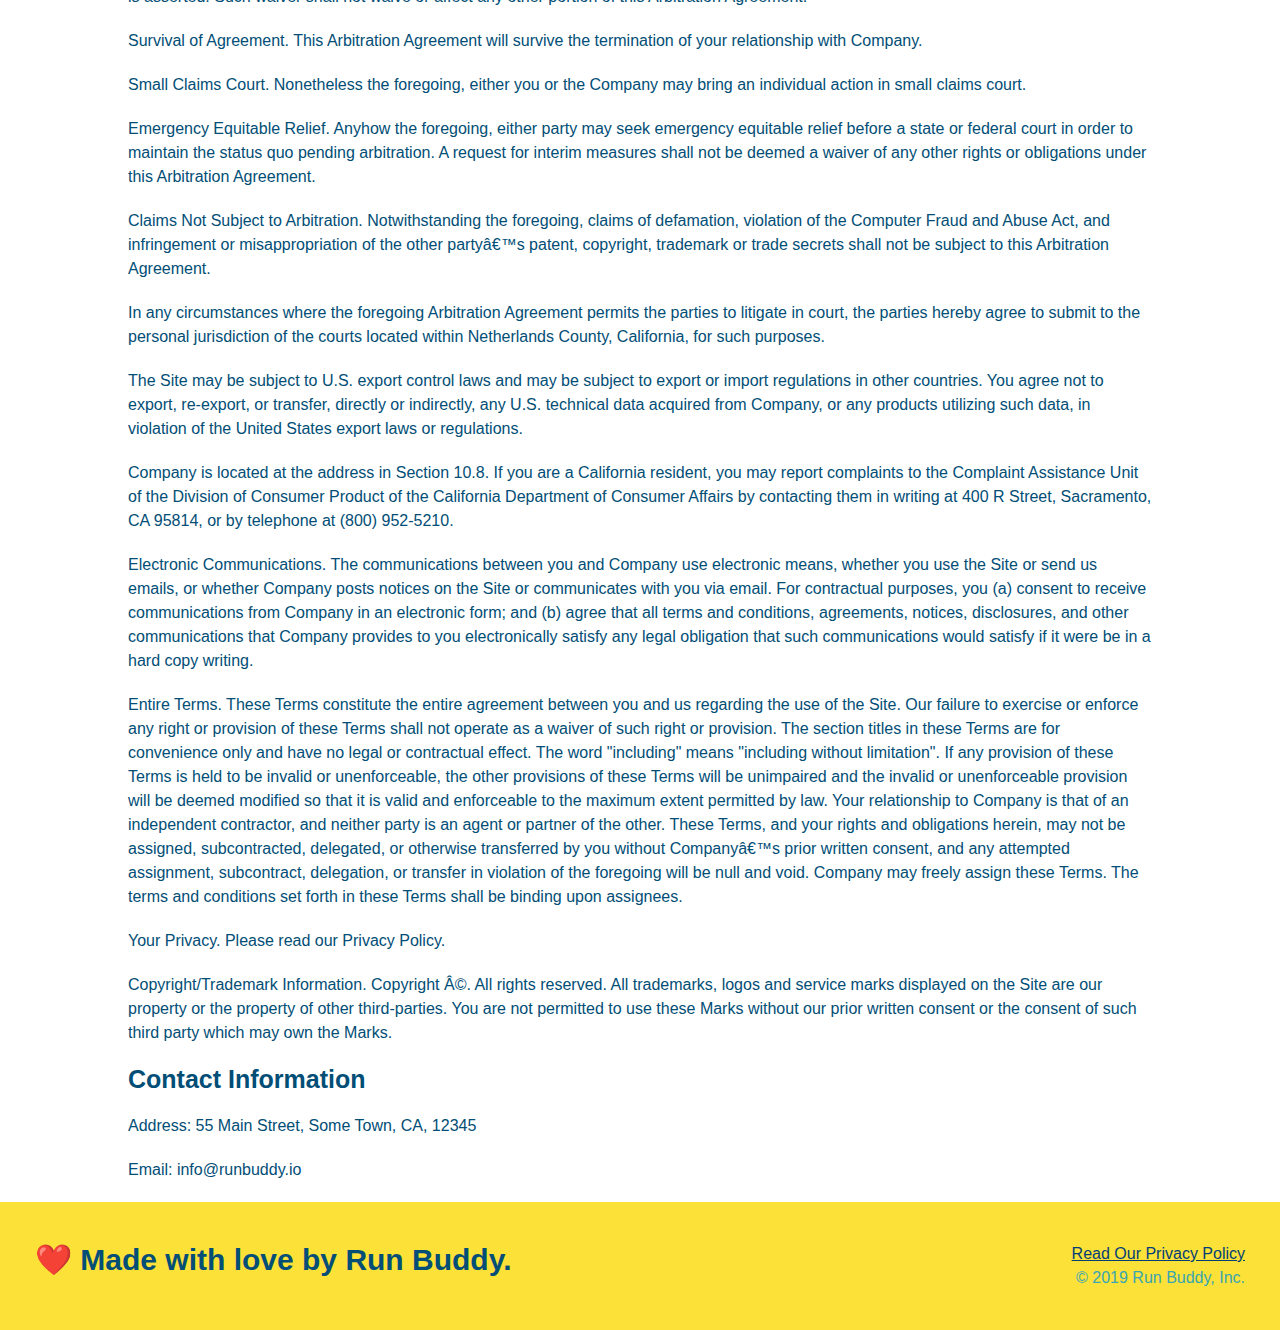
==== commit 88e99681: "add media queries" ====
--- a/privacy-policy.html
+++ b/privacy-policy.html
@@ -2,6 +2,7 @@
 <html lang="en">
     <head>
         <meta charset="UTF-8" />
+        <meta name="viewport" content="width=device-width, initial-scale=1.0" />
         <title>Privacy Policy - Run Buddy</title>
         <link rel="stylesheet" href="./assets/css/style.css" />
         <link rel="stylesheet" href="./assets/css/secondary-styles.css" />
--- a/assets/css/style.css
+++ b/assets/css/style.css
@@ -13,29 +13,34 @@
 header {
     padding: 20px 35px;
     background-color: #39a6b2;
+    display: flex;
+    justify-content: space-between;
+    flex-wrap: wrap;
 }
 header h1 {
     font-weight: bold;
     font-size: 36px;
     color: #fce138;
     margin: 0;
-    display: inline;
 }
 header a {
     text-decoration: none;
     color: #fce138;
 }
 header nav {
-    float: right;
     margin: 7px 0;
 }
-header nav ul li{
-    display: inline;
+header nav ul {
+    display: flex;
+    flex-wrap: wrap;
+    justify-content: space-between;
+    align-items: center;
+    list-style: none;
 }
 header nav ul li a {
-    margin: 0 30px;
+    padding: 10px 15px;
     font-weight: lighter;
-    font-size: 22px;
+    font-size: 1.55vw;
 }
 
 /* apply styles to <footer> */
@@ -43,15 +48,16 @@
     background: #fce138;
     width: 100%;
     padding: 40px 35px;
+    display: flex;
+    justify-content: space-between;
+    flex-wrap: wrap;
 }
 footer h2 {
-    display: inline;
     color: #024e76;
     font-size: 30px;
     margin: 0;
 }
 footer div {
-    float: right;
     line-height: 1.5;
     text-align: right;
 }
@@ -67,22 +73,20 @@
 /* apply styles to hero */
 .hero {
     background-image: url("../images/hero-bg.jpg");
-    height: 600px;
     background-size: cover;
     background-position: center;
-    position: relative;
+    display: flex;
+    justify-content: center;
+    flex-wrap: wrap;
+    align-items: flex-start;
 }
 .hero-form {
     color: #024e76;
     background-color: #fce138;
     padding: 20px;
-    width: 500px;
     border-style: solid;
     border-width: 3px;
     border-color: #024e76;
-    position: absolute;
-    bottom: 120px;
-    right: 140px;
 }
 .hero h3 {
     margin: 0px;
@@ -101,7 +105,8 @@
     margin-bottom: 15px;
 }
 .hero-form {
-    margin: 0 5px;
+    margin: 3.5%;
+    width: 40%;
 }
 .hero-form button {
     color: #fce138;
@@ -110,52 +115,84 @@
     padding: 10px 20px;
     font-size: 16px;
 }
+.hero-cta {
+    width: 35%;
+    text-align: right;
+    margin: 3.5%;
+    color: #fff;
+    font-size: 18px;
+    line-height: 1.2;
+}
+.hero-cta h2 {
+    font-style: italic;
+    font-size: 55px;
+    color: #fce138;
+}
 
 /* apply style to what-we-do */
-.intro {
-    text-align: center;
-}
 .intro p {
     line-height: 1.7;
     color: #39a6b2;
     width: 80%;
     font-size: 20px;
     margin: 0 auto;
+    text-align: center;
 }
 
 /* apply style to what-you-do */
 .steps {
-    text-align: center;
     background: #fce138;
 }
-.steps div {
-    margin-bottom: 80px;
-}
-.steps img {
-    width: 15%;
-    margin: 10px 0;
-}
-.steps h3 {
+.step h3 {
     color: #024e76;
     font-size: 46px;
-    margin-top: 10px;
-}
-.steps p {
+    flex: 1 30%;
+}
+.step-text p {
     color: #39a6b2;
-    font-size: 23px;
-}
-.steps span {
-    font-size: 38px;
+    font-size: 18px;
+}
+.step-text h4 {
+    font-size: 26px;
+    line-height: 1.5;
+    color: #024e76;
+}
+.step {
+    margin: 50px auto;
+    padding-bottom: 50px;
+    width: 80%;
+    border-bottom: 1px solid #39a6b2;
+    display: flex;
+    flex-wrap: flex;
+    align-items: center;
+    justify-content: space-between;
+}
+.step-info {
+    flex: 2 70%;
+    display: flex;
+    flex-wrap: wrap;
+    align-items: center;
+}
+.step-img {
+    flex: 1 12%;
+    margin-right: 20px;
+}
+.step-text {
+    flex: 12;
+}
+.step-img img {
+    max-width: 100%;
 }
 
 /* apply style to multiple section titles */
 .section-title {
-    font-size: 55px;
-    color: #024e76;
-    margin-bottom: 35px;
-    padding: 0 100px 20px 100px;
-    display: inline-block;
+    font-size: 48px;
+    color: #024e76;
     border-bottom: 3px solid;
+    padding-bottom: 20px;
+    text-align: center;
+    margin: 0 auto 35px auto;
+    width: 50%;
 }
 .primary-border {
     border-color: #fce138;
@@ -165,24 +202,18 @@
 }
 
 /* apply style to trainers section */
-.trainers {
-    text-align: center;
-}
 .trainer {
-    width: 900px;
-    margin: 0 auto 30px auto;
+    margin: 20px;
     background: #024e76;
     color: #fce138;
-    overflow: auto;
+    flex: 1;
 }
 .trainer img {
-    width: 35%;
-    float: left;
+    width: 100%;
 }
 .trainer-bio {
-    padding: 35px;
-    float: left;
-    width: 65%;
+    padding: 25px;
+    line-height: 1.3;
 }
 .text-left {
     text-align: left;
@@ -191,37 +222,44 @@
     text-align: right;
 }
 .trainer-bio h3 {
-    font-size: 32px;
-    margin-bottom: 8px;
+    font-size: 28px;
 }
 .trainer-bio h4 {
     font-weight: lighter;
-    font-size: 26px;
-    margin-bottom: 25px;
+    font-size: 22px;
+    margin-bottom: 15px;
 }
 .trainer-bio p {
     font-size: 17px;
-    line-height: 1.3;
+}
+.trainers {
+    width: 100%;
+    margin: 0 auto;
+    display: flex;
+    flex-wrap: wrap;
+    justify-content: space-around;
 }
 
 /* apply style to reach out */
 .contact {
-    text-align: center;
     background: #024e76;
 }
 .contact h2 {
     color: #fce138;
 }
+.contact-info {
+    display: flex;
+    justify-content: space-between;
+    flex-wrap: wrap;
+}
+.contact-info > * {
+    flex: 1;
+    margin: 15px;
+}
 .contact-info iframe {
-    width: 400px;
     height: 400px;
 }
 .contact-info div {
-    width: 410px;
-    display: inline-block;
-    vertical-align: top;
-    text-align: left;
-    margin: 30px 0 0 60px;
     color: white;
 }
 .contact-info h3 {
@@ -231,9 +269,138 @@
 .contact-info p, .contact-info address {
     margin: 20px 0;
     line-height: 1.5;
-    font-size: 20px;
+    font-size: 16px;
     font-style: normal;
 }
 .contact-info a {
     color: #fce138;
+}
+.contact-form input, .contact-form textarea {
+    border: 1px solid #024e76;
+    display: block;
+    padding: 7px 15px;
+    font-size: 16px;
+    color: #024e76;
+    width: 100%;
+    margin-bottom: 15px;
+    margin-top: 5px;
+}
+.contact-form button {
+    width: 100%;
+    border: none;
+    background: #fce138;
+    color: #024e76;
+    text-align: center;
+    padding: 15px 0;
+    font-size: 16px;
+}
+
+.flex-row {
+    display: flex;
+}
+
+/* media query for smaller desktop screens and smaller */
+@media screen and (max-width:980px) {
+    header {
+        padding-bottom: 0;
+        justify-content: center;
+    }
+    
+    header h1 {
+        width: 100%;
+        text-align: center;
+    }
+
+    header nav ul {
+        margin-top: 20px;
+        width: 100%;
+        justify-content: center;
+    }
+
+    header nav ul li a {
+        font-size: 20px;
+    }
+
+    footer h2, footer div {
+        text-align: center;
+        width: 100%;
+    }
+
+    .hero-cta, .hero-form {
+        width: 100%;
+    }
+
+    .hero-cta {
+        text-align: center;
+    }
+
+    .section-title {
+        width: 80%;
+    }
+
+    .trainer {
+        flex: 0 70%;
+    }
+
+    .contact-info iframe {
+        flex: 1 100%;
+    }
+}
+    
+
+/* media query for tablets and smaller */
+@media screen and (max-width: 768px) {
+    section {
+        padding: 30px 15px;
+    }
+
+    .step h3 {
+        flex: 1 100%;
+    }
+
+    .step-info {
+        flex: 2 100%;
+    }
+
+    .step-img {
+        flex: 0 32%;
+        margin-right: 0;
+        margin-top: 15px;
+        margin-bottom: 15px;
+    }
+
+    .step-text {
+        flex: 100%;
+    }
+}
+
+/* media query for mobile phones and smaller */
+@media screen and (max-width: 575px) {
+    .hero-form button {
+        width: 100%;
+    }
+
+    .section-title {
+        width: 95%;
+    }
+
+    .intro p {
+        width: 100%;
+    }
+
+    .trainer {
+        flex: 0 100%;
+    }
+
+    .contact-info {
+        text-align: center;
+    }
+
+    .contact-info > * {
+        flex: 0 100%;
+    }
+
+    .contact-form {
+        order: 3;
+    }
 }